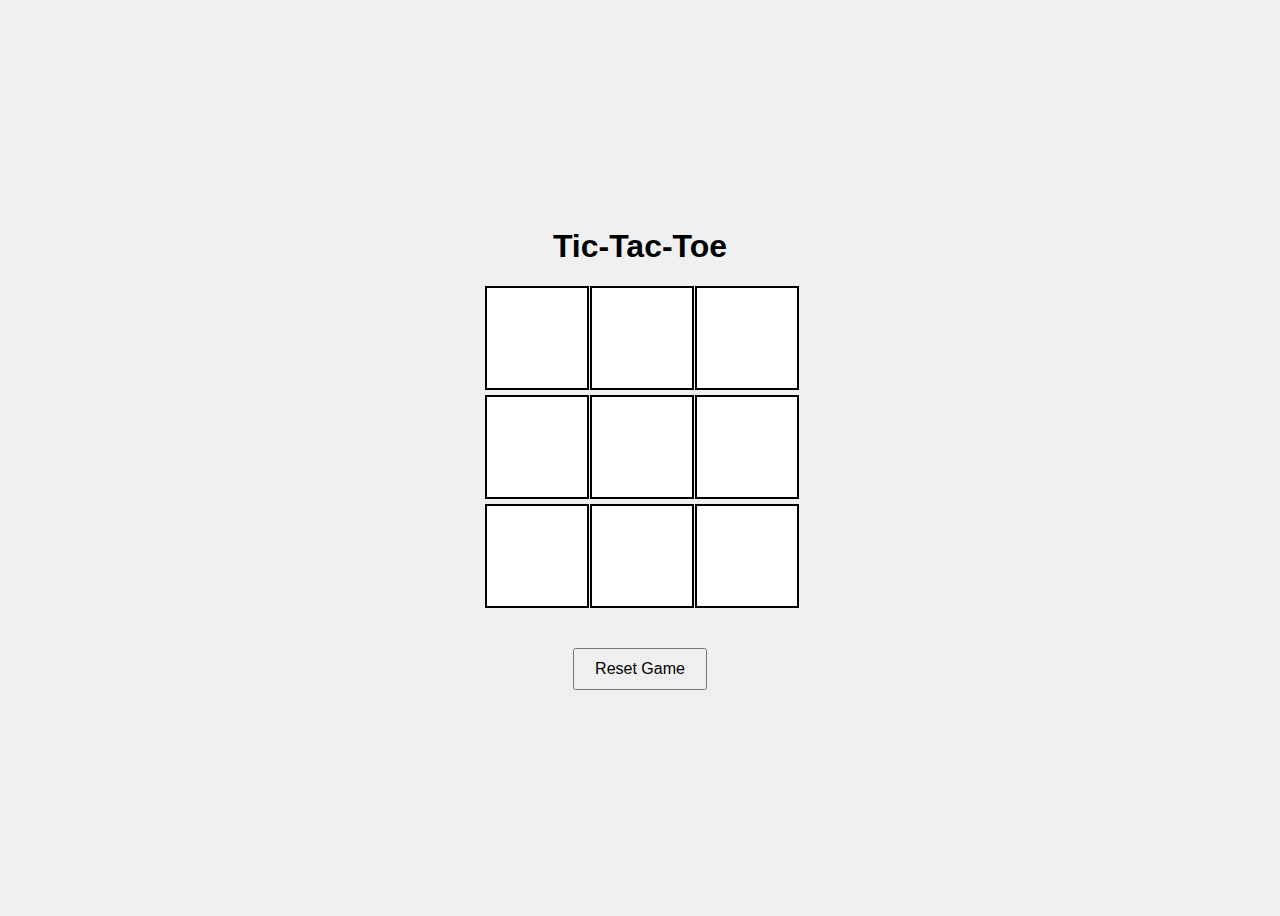
==== prasunet_WD_03/index.html @ 4d77d72d "task2" ====
<!DOCTYPE html>
<html lang="en">
<head>
    <meta charset="UTF-8">
    <meta name="viewport" content="width=device-width, initial-scale=1.0">
    <title>Tic-Tac-Toe</title>
    <!-- <link rel="stylesheet" href="styles.css"> -->
     <style>
        body {
    display: flex;
    justify-content: center;
    align-items: center;
    height: 100vh;
    background-color: #f0f0f0;
    font-family: Arial, sans-serif;
}

.game-container {
    text-align: center;
}

.board {
    display: grid;
    grid-template-columns: repeat(3, 100px);
    grid-gap: 5px;
    margin: 20px auto;
}

.cell {
    width: 100px;
    height: 100px;
    background-color: #fff;
    border: 2px solid #000;
    display: flex;
    justify-content: center;
    align-items: center;
    font-size: 2em;
    cursor: pointer;
}

.cell:hover {
    background-color: #e0e0e0;
}

.message {
    margin-top: 20px;
    font-size: 1.2em;
}

button {
    margin-top: 20px;
    padding: 10px 20px;
    font-size: 1em;
    cursor: pointer;
}

     </style>
</head>
<body>
    <div class="game-container">
        <h1>Tic-Tac-Toe</h1>
        <div class="board" id="board">
            <div class="cell" data-index="0"></div>
            <div class="cell" data-index="1"></div>
            <div class="cell" data-index="2"></div>
            <div class="cell" data-index="3"></div>
            <div class="cell" data-index="4"></div>
            <div class="cell" data-index="5"></div>
            <div class="cell" data-index="6"></div>
            <div class="cell" data-index="7"></div>
            <div class="cell" data-index="8"></div>
        </div>
        <button id="reset">Reset Game</button>
        <div class="message" id="message"></div>
    </div>
    <script>
        const board = document.getElementById('board');
const cells = document.querySelectorAll('.cell');
const message = document.getElementById('message');
const resetButton = document.getElementById('reset');
let currentPlayer = 'X';
let gameState = Array(9).fill(null);
let gameActive = true;

const winningConditions = [
    [0, 1, 2],
    [3, 4, 5],
    [6, 7, 8],
    [0, 3, 6],
    [1, 4, 7],
    [2, 5, 8],
    [0, 4, 8],
    [2, 4, 6]
];

const handleCellClick = (e) => {
    const cellIndex = e.target.getAttribute('data-index');
    if (gameState[cellIndex] || !gameActive) return;

    gameState[cellIndex] = currentPlayer;
    e.target.textContent = currentPlayer;

    if (checkWinner()) {
        gameActive = false;
        message.textContent = `${currentPlayer} wins!`;
        return;
    }

    if (gameState.every(cell => cell)) {
        gameActive = false;
        message.textContent = `It's a tie!`;
        return;
    }

    currentPlayer = currentPlayer === 'X' ? 'O' : 'X';
};

const checkWinner = () => {
    return winningConditions.some(condition => {
        const [a, b, c] = condition;
        return gameState[a] && gameState[a] === gameState[b] && gameState[a] === gameState[c];
    });
};

const resetGame = () => {
    gameState.fill(null);
    cells.forEach(cell => cell.textContent = '');
    currentPlayer = 'X';
    gameActive = true;
    message.textContent = '';
};

cells.forEach(cell => cell.addEventListener('click', handleCellClick));
resetButton.addEventListener('click', resetGame);

    </script>
</body>
</html>
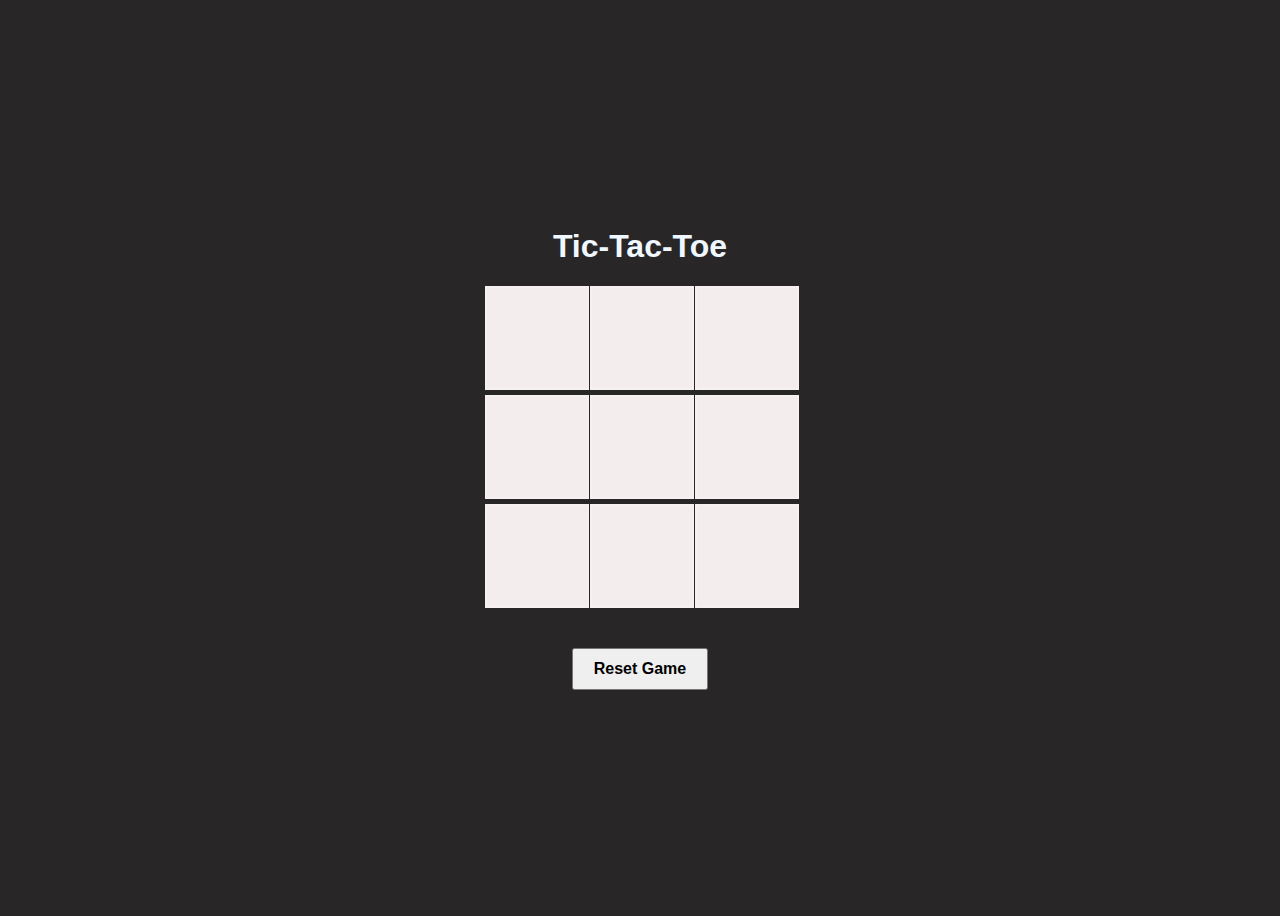
==== commit 08d6a7b6: "change color" ====
--- a/prasunet_WD_03/index.html
+++ b/prasunet_WD_03/index.html
@@ -11,7 +11,7 @@
     justify-content: center;
     align-items: center;
     height: 100vh;
-    background-color: #f0f0f0;
+    background-color: #282626;
     font-family: Arial, sans-serif;
 }
 
@@ -29,8 +29,8 @@
 .cell {
     width: 100px;
     height: 100px;
-    background-color: #fff;
-    border: 2px solid #000;
+    background-color: #f4eded;
+    border: 2px solid #f7f0f0;
     display: flex;
     justify-content: center;
     align-items: center;
@@ -39,7 +39,8 @@
 }
 
 .cell:hover {
-    background-color: #e0e0e0;
+    background-color: #383737;
+    color: aliceblue;
 }
 
 .message {
@@ -51,7 +52,11 @@
     margin-top: 20px;
     padding: 10px 20px;
     font-size: 1em;
+    font-weight: bold;
     cursor: pointer;
+}
+h1{
+    color: aliceblue;
 }
 
      </style>
@@ -77,6 +82,7 @@
         const board = document.getElementById('board');
 const cells = document.querySelectorAll('.cell');
 const message = document.getElementById('message');
+message.style.color = "white";
 const resetButton = document.getElementById('reset');
 let currentPlayer = 'X';
 let gameState = Array(9).fill(null);
